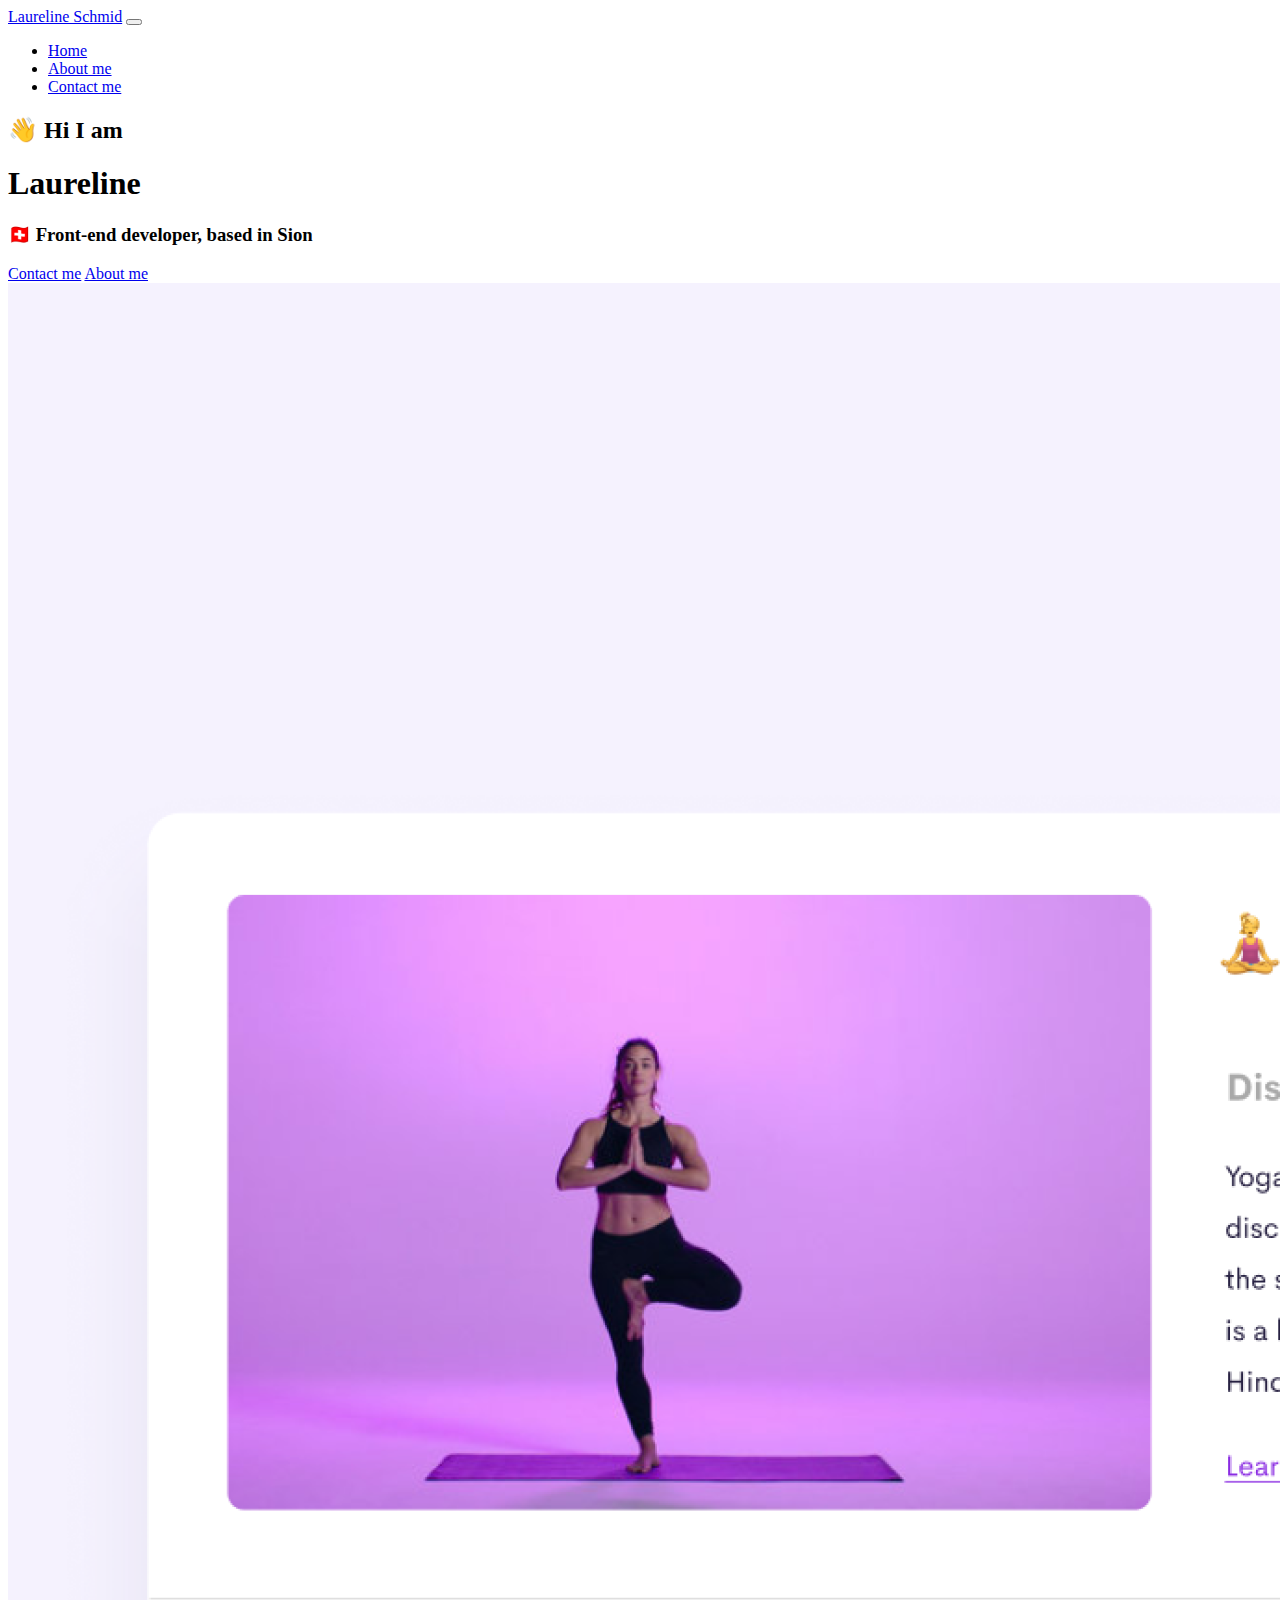
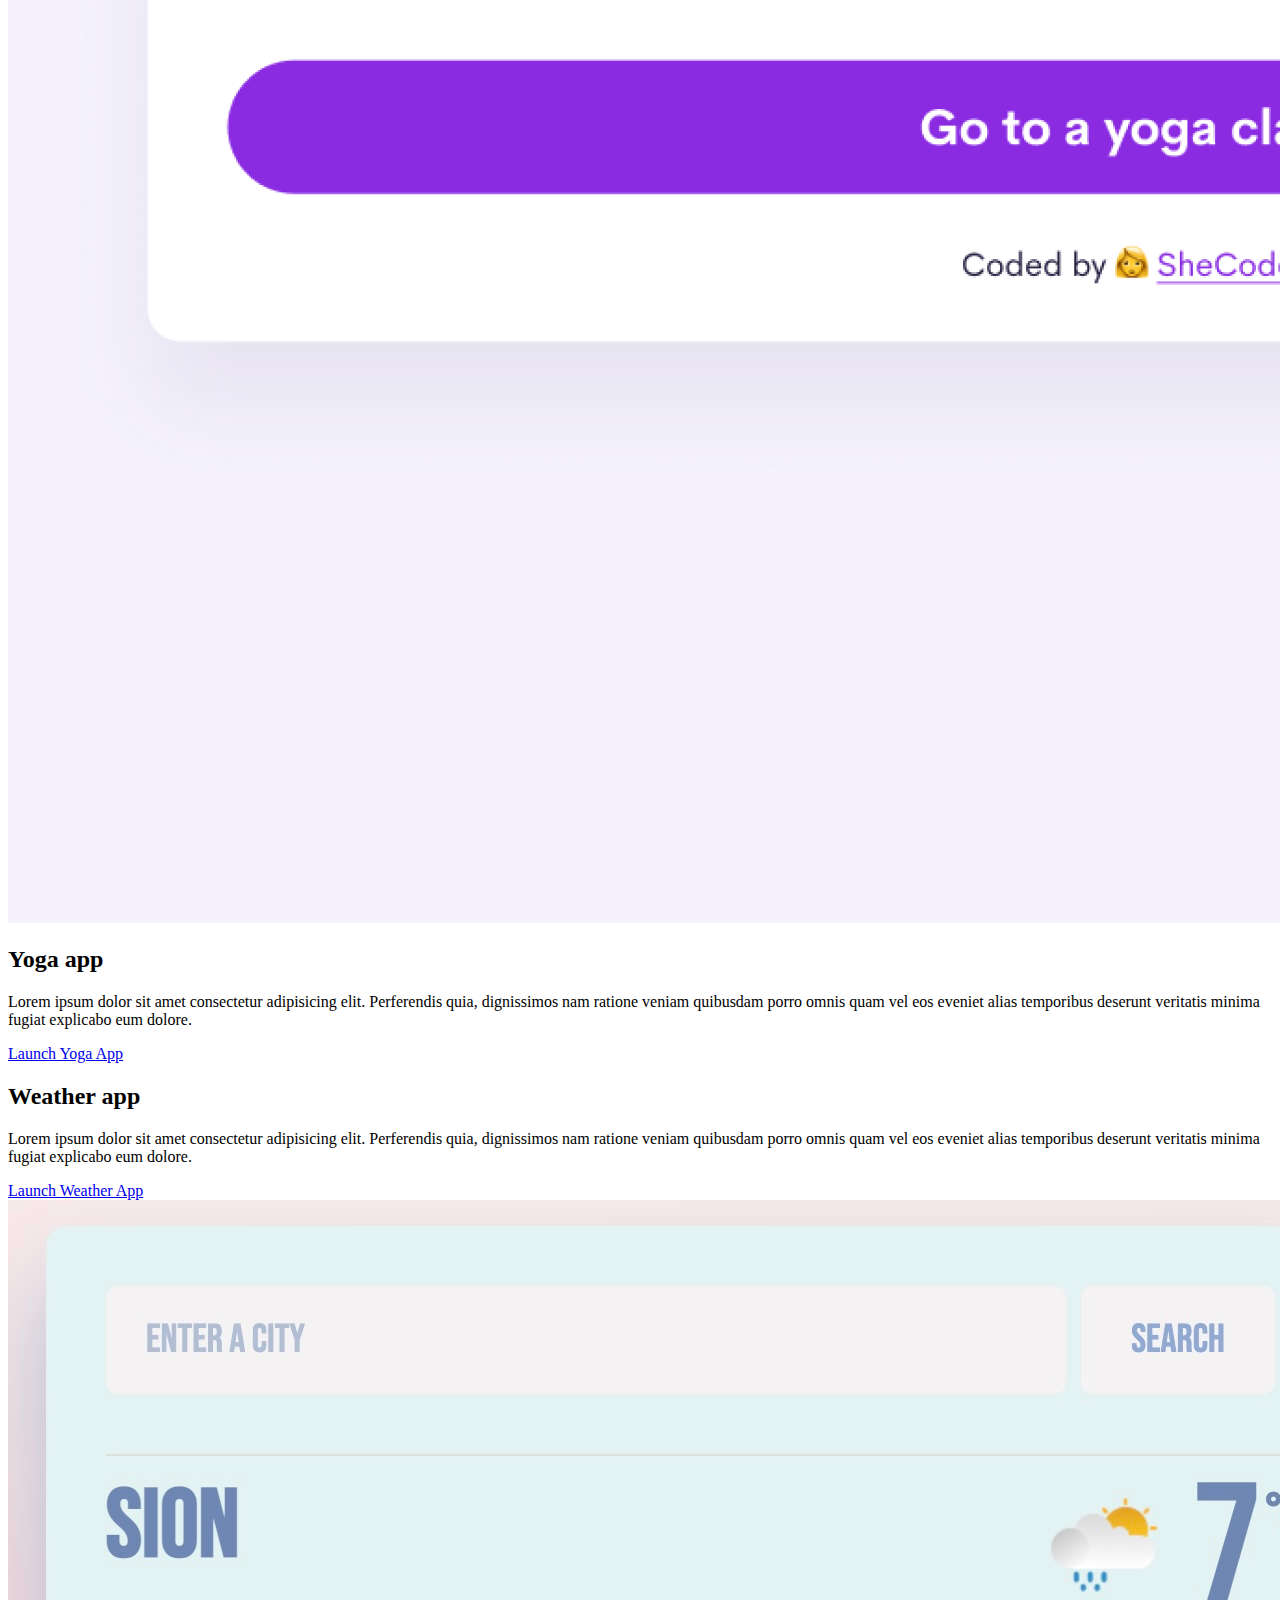
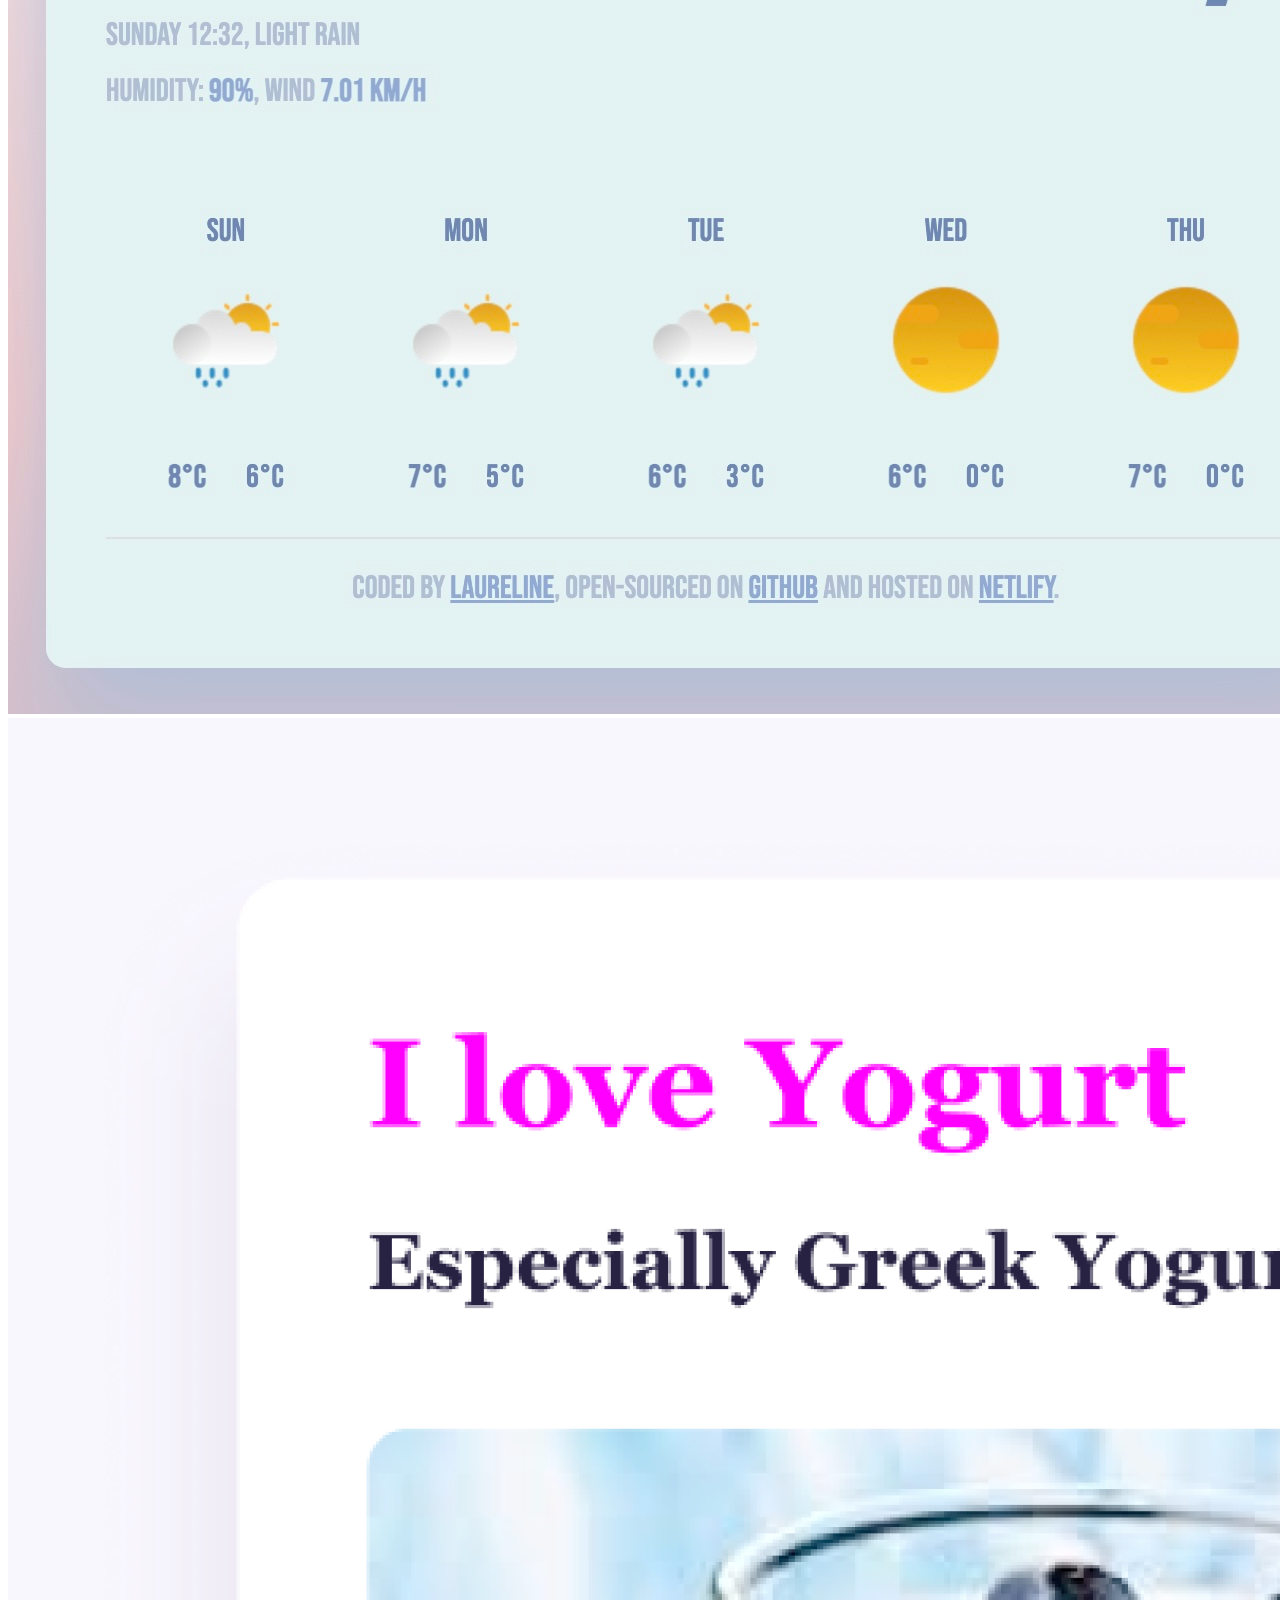
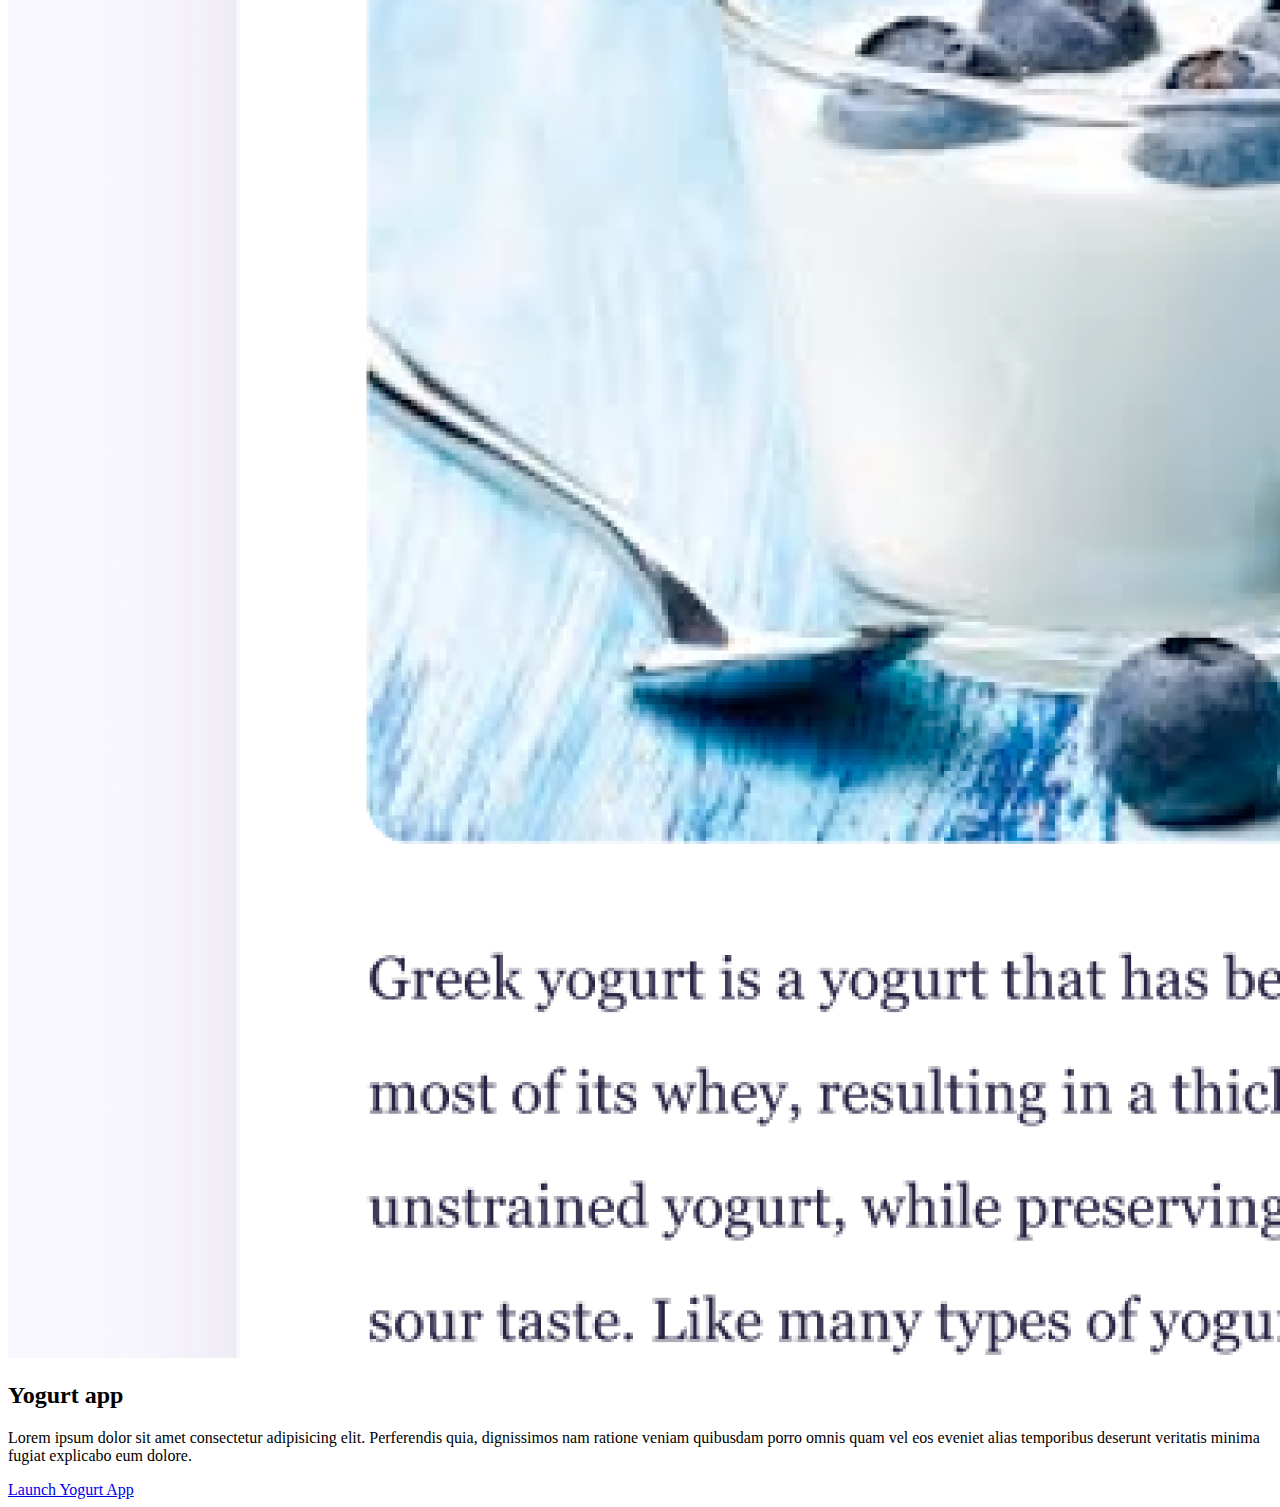
==== index.html @ 8aed4095 "Added basics of the project to the repository" ====
<!DOCTYPE html>
<html lang="en">
  <head>
    <meta charset="UTF-8" />
    <meta http-equiv="X-UA-Compatible" content="IE=edge" />
    <meta name="viewport" content="width=device-width, initial-scale=1.0" />
    <meta
      name="description"
      content="This page shows all my projects from the SheCodes Bootcamp"
    />
    <title>Laureline's page</title>
    <link rel="stylesheet" href="style.css" />
    <link
      href="https://cdn.jsdelivr.net/npm/bootstrap@5.0.0-beta2/dist/css/bootstrap.min.css"
      rel="stylesheet"
      integrity="sha384-BmbxuPwQa2lc/FVzBcNJ7UAyJxM6wuqIj61tLrc4wSX0szH/Ev+nYRRuWlolflfl"
      crossorigin="anonymous"
    />
    <script
      src="https://cdn.jsdelivr.net/npm/bootstrap@5.0.0-beta2/dist/js/bootstrap.bundle.min.js"
      integrity="sha384-b5kHyXgcpbZJO/tY9Ul7kGkf1S0CWuKcCD38l8YkeH8z8QjE0GmW1gYU5S9FOnJ0"
      crossorigin="anonymous"
    ></script>
  </head>
  <body>
    <nav class="navbar navbar-expand-lg navbar-light bg-light fixed-top">
      <div class="container">
        <a class="navbar-brand" href="index.html">Laureline Schmid</a>
        <button
          class="navbar-toggler"
          type="button"
          data-bs-toggle="collapse"
          data-bs-target="#navbarNav"
          aria-controls="navbarNav"
          aria-expanded="false"
          aria-label="Toggle navigation"
        >
          <span class="navbar-toggler-icon"></span>
        </button>
        <div class="collapse navbar-collapse" id="navbarNav">
          <ul class="navbar-nav">
            <li class="nav-item">
              <a class="nav-link active" aria-current="page" href="index.html"
                >Home</a
              >
            </li>
            <li class="nav-item">
              <a class="nav-link" href="about.html">About me</a>
            </li>
            <li class="nav-item">
              <a class="nav-link" href="about.html#contact">Contact me</a>
            </li>
          </ul>
        </div>
      </div>
    </nav>
    <h2 class="text-center mt-5">👋 Hi I am</h2>
    <h1 class="text-center">Laureline</h1>
    <h3 class="text-center">🇨🇭 Front-end developer, based in Sion</h3>
    <div class="navigation-links mb-5 d-flex justify-content-evenly">
      <a href="about.html#contact" class="primary-link">Contact me</a>
      <a href="about.html" class="secondary-link">About me</a>
    </div>
    <div class="container">
      <div class="row">
        <div class="col-md-6">
          <img src="images/yoga.png" class="img-fluid rounded" />
        </div>
        <div class="col-md-6">
          <h2 class="mb-3">Yoga app</h2>
          <p>
            Lorem ipsum dolor sit amet consectetur adipisicing elit. Perferendis
            quia, dignissimos nam ratione veniam quibusdam porro omnis quam vel
            eos eveniet alias temporibus deserunt veritatis minima fugiat
            explicabo eum dolore.
          </p>
          <div class="mt-5">
            <a href="#" class="primary-link">Launch Yoga App</a>
          </div>
        </div>
      </div>
      <div class="row mt-5">
        <div class="col-md-6">
          <h2 class="mb-3">Weather app</h2>
          <p>
            Lorem ipsum dolor sit amet consectetur adipisicing elit. Perferendis
            quia, dignissimos nam ratione veniam quibusdam porro omnis quam vel
            eos eveniet alias temporibus deserunt veritatis minima fugiat
            explicabo eum dolore.
          </p>
          <div class="mb-5 mt-5">
            <a href="https://schmidimeteo.netlify.app/" class="primary-link"
              >Launch Weather App</a
            >
          </div>
        </div>
        <div class="col-md-6">
          <img src="images/weatherapp.jpg" class="img-fluid rounded" />
        </div>
      </div>
      <div class="row mt-5">
        <div class="col-md-6">
          <img src="images/yogurt.png" class="img-fluid rounded" />
        </div>
        <div class="col-md-6">
          <h2 class="mb-3">Yogurt app</h2>
          <p>
            Lorem ipsum dolor sit amet consectetur adipisicing elit. Perferendis
            quia, dignissimos nam ratione veniam quibusdam porro omnis quam vel
            eos eveniet alias temporibus deserunt veritatis minima fugiat
            explicabo eum dolore.
          </p>
          <div class="mt-5">
            <a href="#" class="primary-link">Launch Yogurt App</a>
          </div>
        </div>
      </div>
    </div>
  </body>
</html>
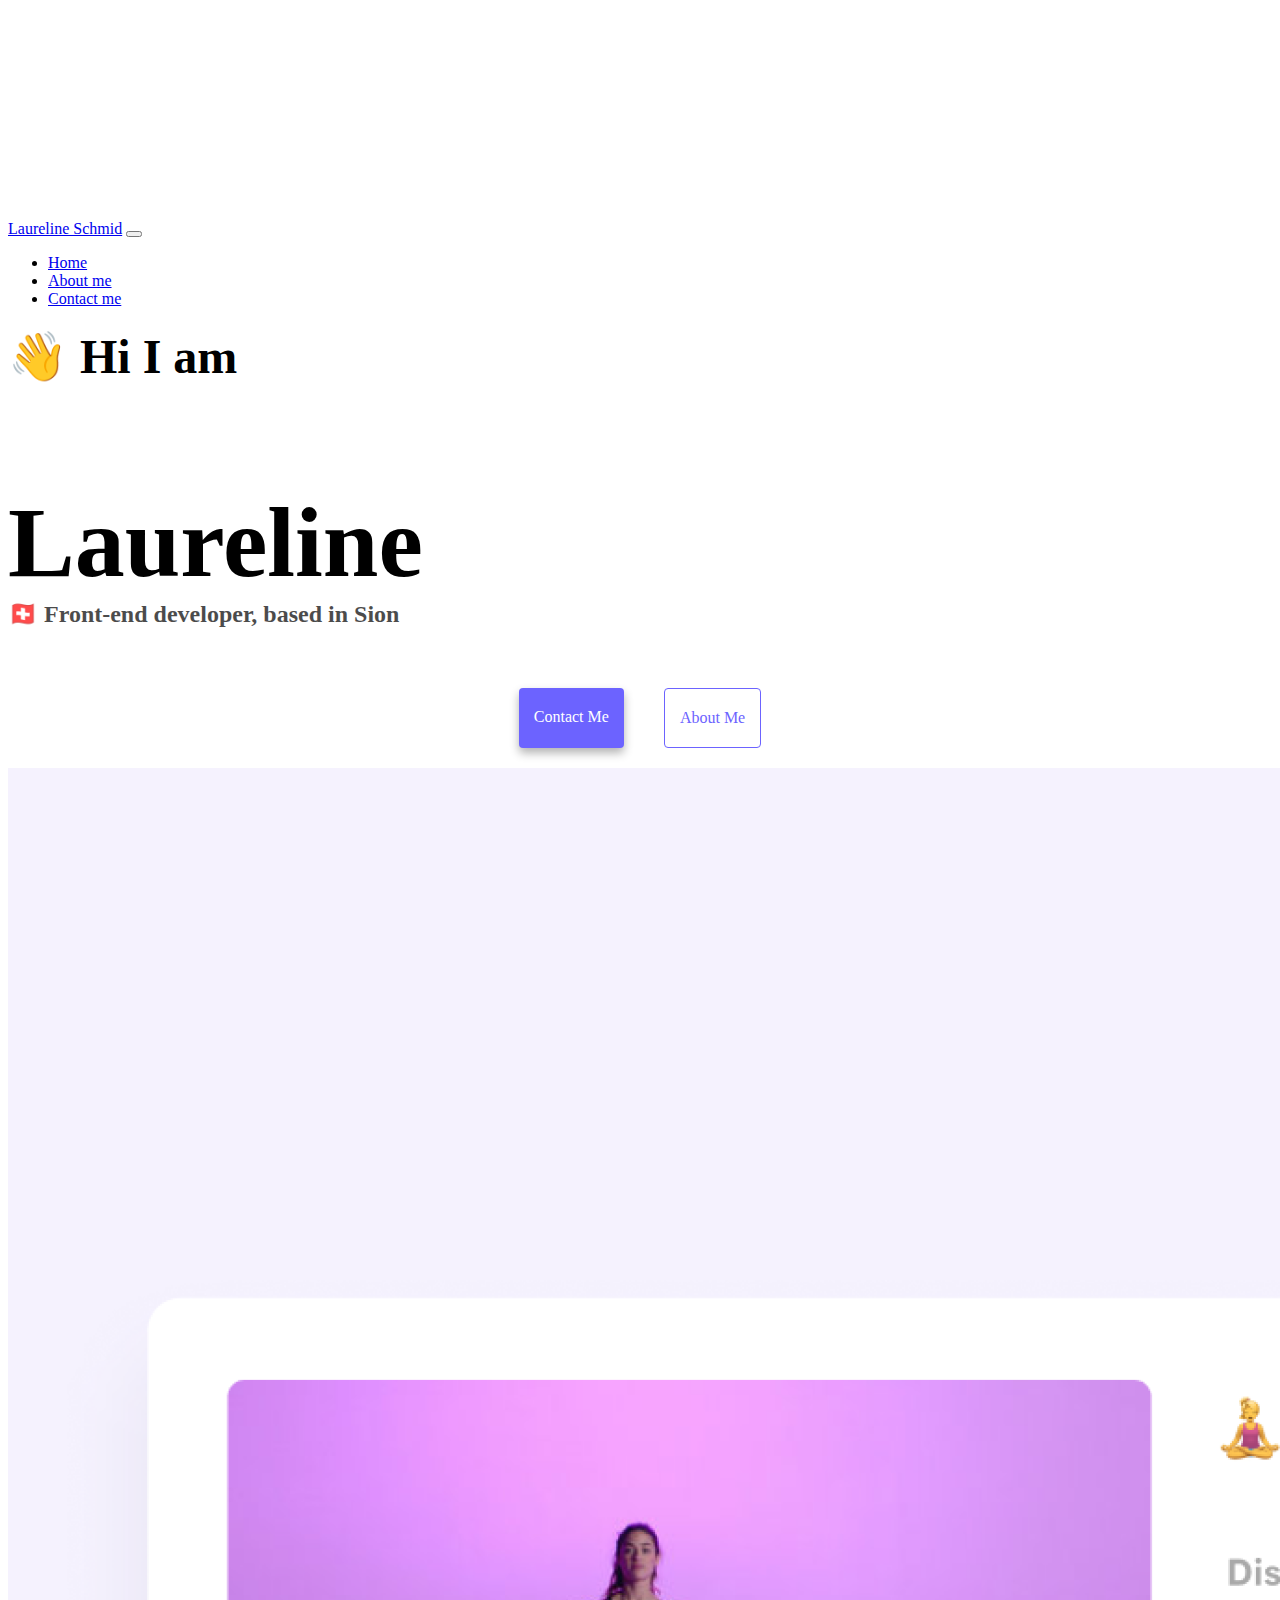
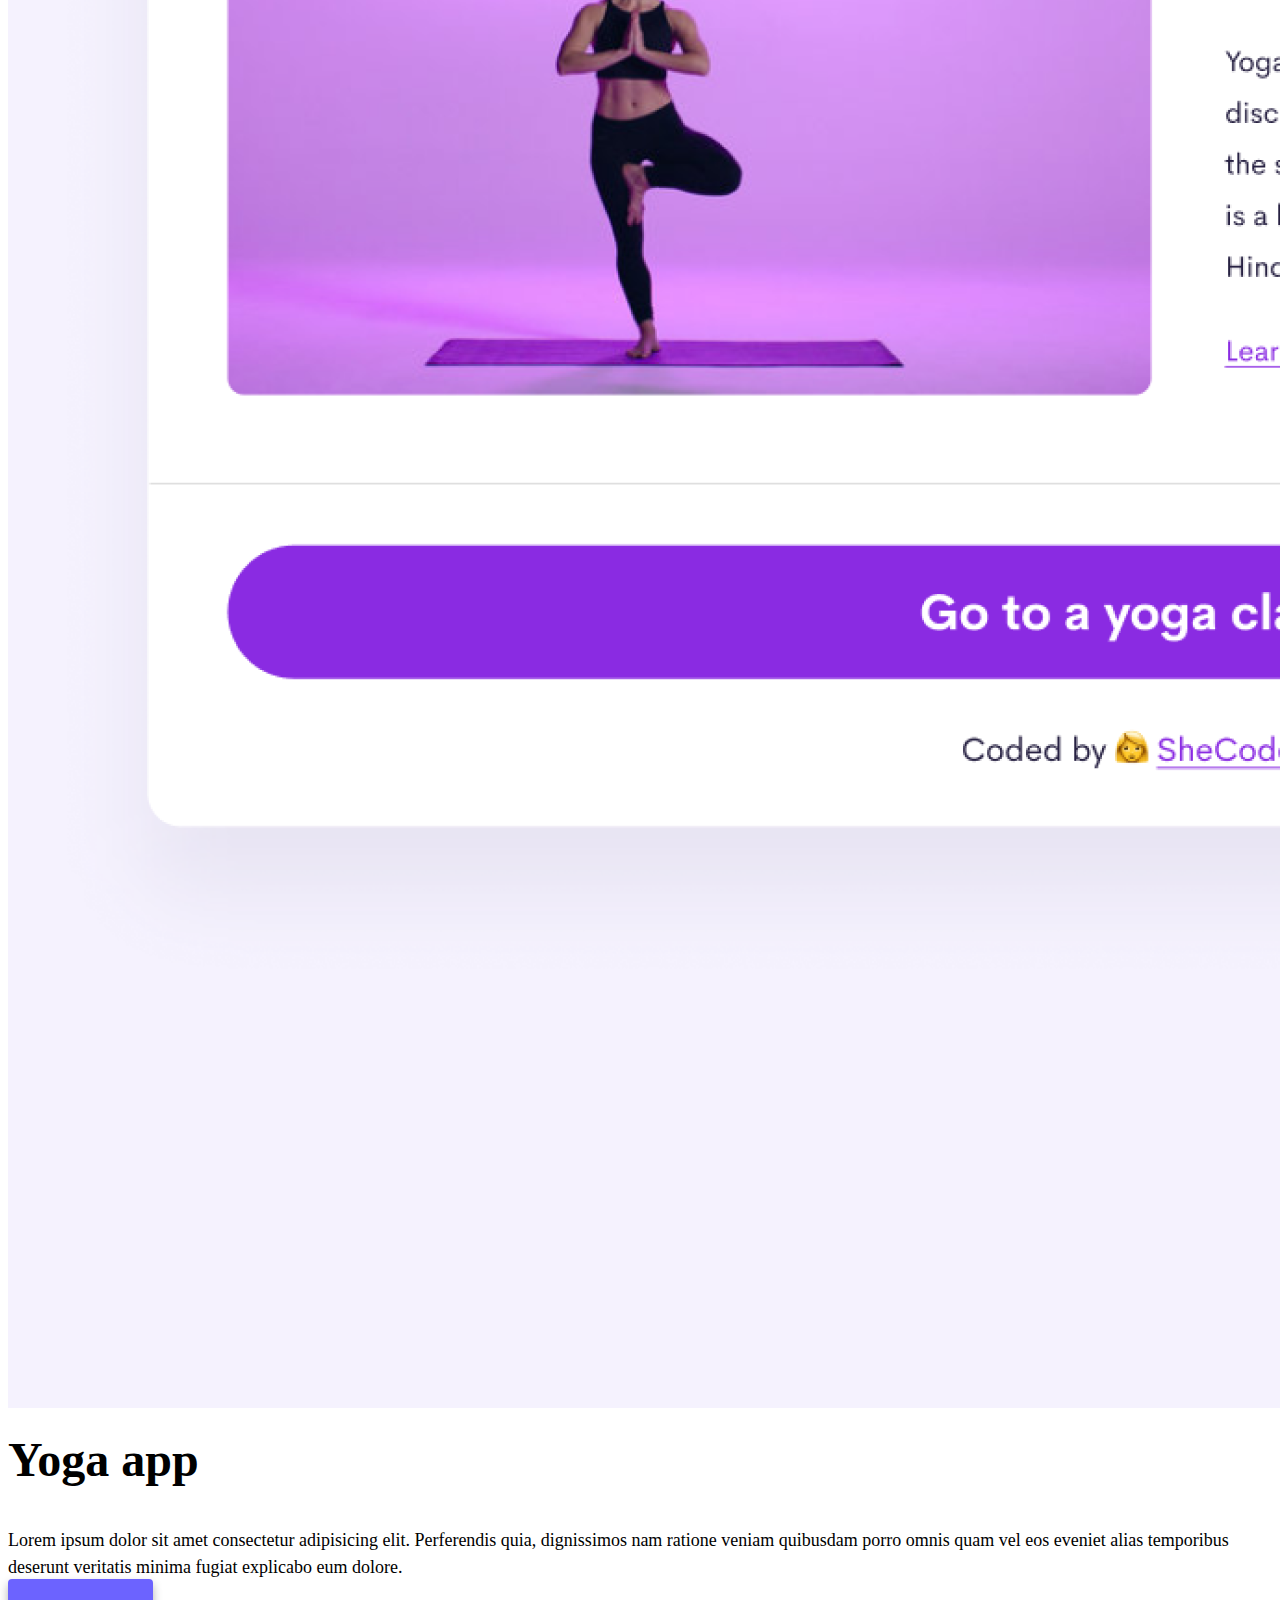
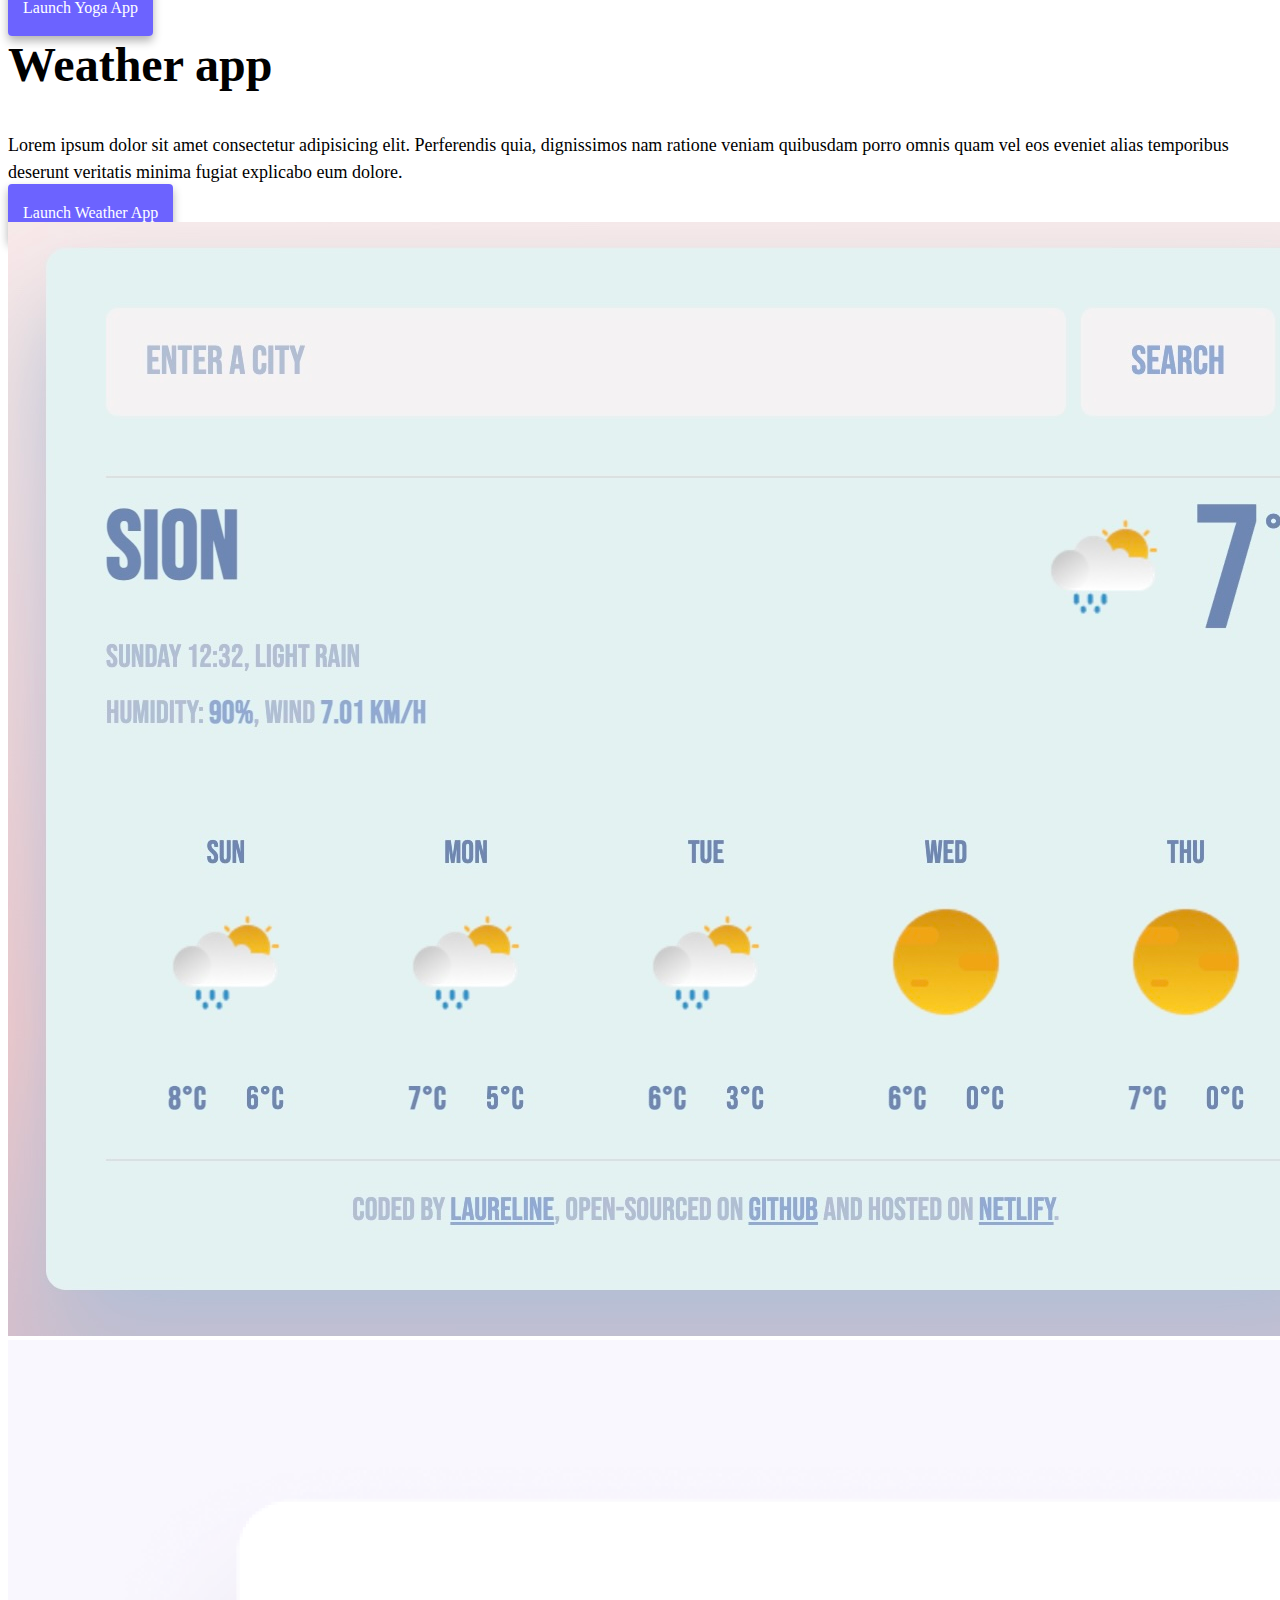
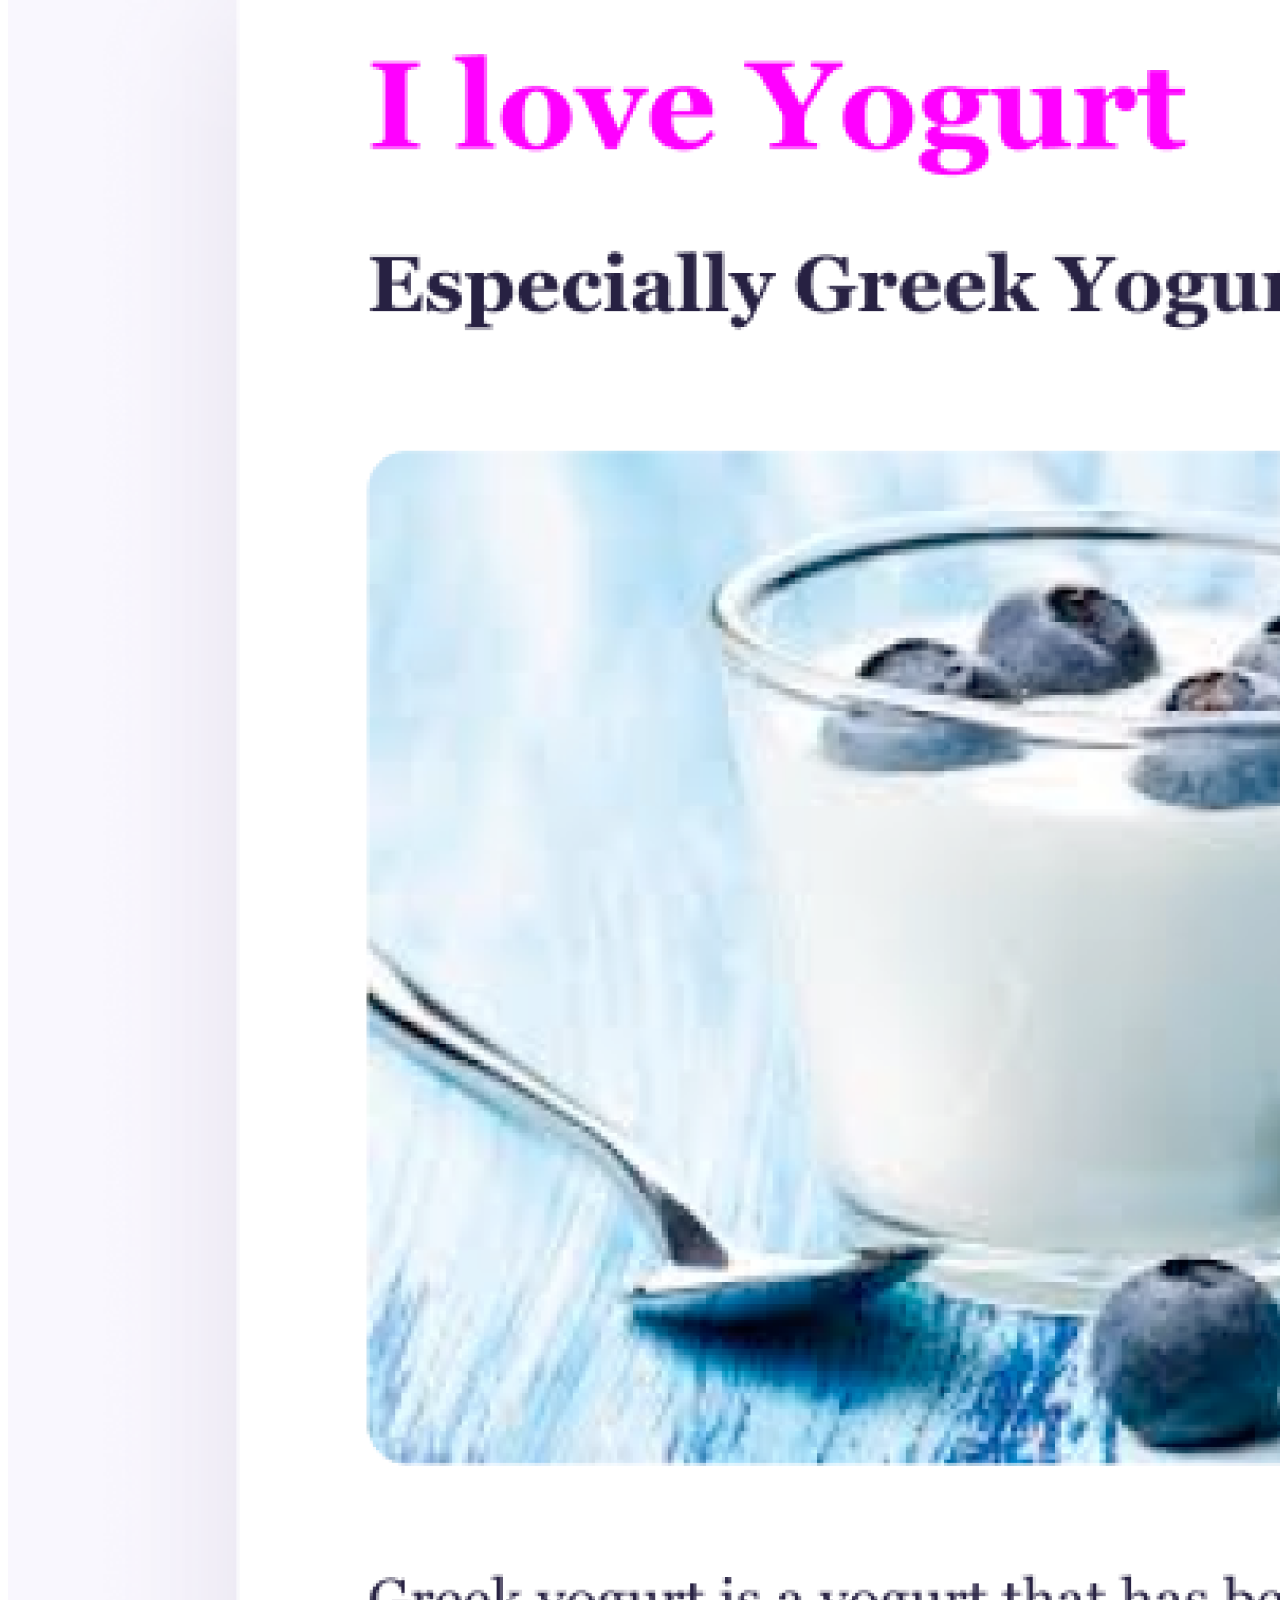
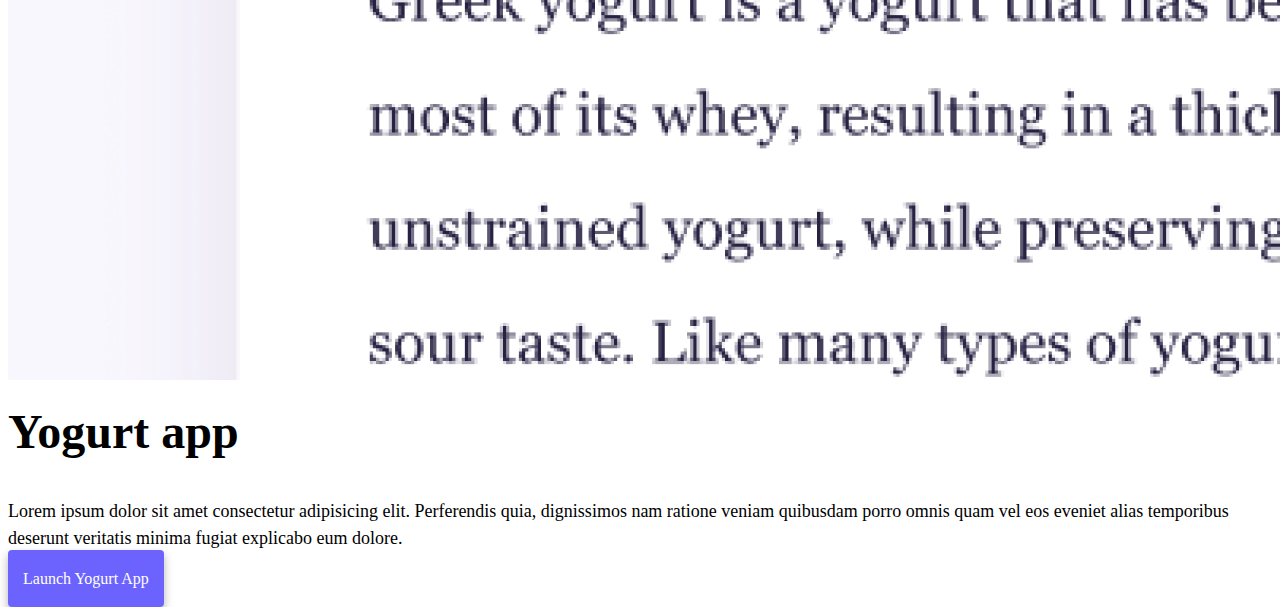
==== commit 71f1264e: "Added live server and SEO" ====
--- a/index.html
+++ b/index.html
@@ -9,7 +9,7 @@
       content="This page shows all my projects from the SheCodes Bootcamp"
     />
     <title>Laureline's page</title>
-    <link rel="stylesheet" href="style.css" />
+    <link rel="stylesheet" href="/css/style.css" />
     <link
       href="https://cdn.jsdelivr.net/npm/bootstrap@5.0.0-beta2/dist/css/bootstrap.min.css"
       rel="stylesheet"
@@ -25,7 +25,7 @@
   <body>
     <nav class="navbar navbar-expand-lg navbar-light bg-light fixed-top">
       <div class="container">
-        <a class="navbar-brand" href="index.html">Laureline Schmid</a>
+        <a class="navbar-brand" href="/index.html">Laureline Schmid</a>
         <button
           class="navbar-toggler"
           type="button"
@@ -40,15 +40,15 @@
         <div class="collapse navbar-collapse" id="navbarNav">
           <ul class="navbar-nav">
             <li class="nav-item">
-              <a class="nav-link active" aria-current="page" href="index.html"
+              <a class="nav-link active" aria-current="page" href="/index.html"
                 >Home</a
               >
             </li>
             <li class="nav-item">
-              <a class="nav-link" href="about.html">About me</a>
+              <a class="nav-link" href="/about.html">About me</a>
             </li>
             <li class="nav-item">
-              <a class="nav-link" href="about.html#contact">Contact me</a>
+              <a class="nav-link" href="/about.html#contact">Contact me</a>
             </li>
           </ul>
         </div>
@@ -58,13 +58,17 @@
     <h1 class="text-center">Laureline</h1>
     <h3 class="text-center">🇨🇭 Front-end developer, based in Sion</h3>
     <div class="navigation-links mb-5 d-flex justify-content-evenly">
-      <a href="about.html#contact" class="primary-link">Contact me</a>
-      <a href="about.html" class="secondary-link">About me</a>
+      <a href="/about.html#contact" class="primary-link">Contact me</a>
+      <a href="/about.html" class="secondary-link">About me</a>
     </div>
     <div class="container">
       <div class="row">
         <div class="col-md-6">
-          <img src="images/yoga.png" class="img-fluid rounded" />
+          <img
+            src="/images/yoga.png"
+            class="img-fluid rounded"
+            alt="Yoga app"
+          />
         </div>
         <div class="col-md-6">
           <h2 class="mb-3">Yoga app</h2>
@@ -95,12 +99,20 @@
           </div>
         </div>
         <div class="col-md-6">
-          <img src="images/weatherapp.jpg" class="img-fluid rounded" />
+          <img
+            src="/images/weatherapp.jpg"
+            class="img-fluid rounded"
+            alt="Weather app"
+          />
         </div>
       </div>
       <div class="row mt-5">
         <div class="col-md-6">
-          <img src="images/yogurt.png" class="img-fluid rounded" />
+          <img
+            src="/images/yogurt.png"
+            class="img-fluid rounded"
+            alt="Yogurt page"
+          />
         </div>
         <div class="col-md-6">
           <h2 class="mb-3">Yogurt app</h2>
--- a/css/style.css
+++ b/css/style.css
@@ -0,0 +1,90 @@
+:root {
+  --primary-color: #6c63ff;
+  --secondary-color: #f5f2fe;
+  --box-shadow: 0 5px 10px rgba(0, 0, 0, 0.3);
+}
+
+body {
+  margin-top: 150px;
+  padding-top: 70px;
+}
+
+h1,
+h3 {
+  margin: 0;
+}
+
+h1 {
+  font-size: 100px;
+  margin-top: 100px;
+}
+
+h2 {
+  font-size: 48px;
+  margin-top: 20px;
+}
+
+h3 {
+  font-size: 24px;
+  opacity: 0.7;
+}
+
+p {
+  font-size: 18px;
+  line-height: 1.5;
+}
+
+.navigation-links {
+  display: flex;
+  margin-top: 40px;
+  justify-content: center;
+}
+
+.navigation-links a {
+  margin: 20px;
+}
+
+.primary-link {
+  border-radius: 4px;
+  padding: 20px 15px;
+  text-decoration: none;
+  text-transform: capitalize;
+  background: var(--primary-color);
+  box-shadow: var(--box-shadow);
+  color: white;
+}
+
+.secondary-link {
+  border-radius: 4px;
+  padding: 20px 15px;
+  text-decoration: none;
+  text-transform: capitalize;
+  color: var(--primary-color);
+  border: 1px solid var(--primary-color);
+}
+
+.homepage-link {
+  color: var(--primary-color);
+  text-align: center;
+  display: block;
+}
+
+.about-paragraphs {
+  margin: 30px 0;
+}
+
+.about-paragraphs p {
+  margin: 10px;
+}
+
+.email-link {
+  display: flex;
+  justify-content: center;
+  color: var(--primary-color);
+  font-size: 28px;
+  text-decoration: none;
+}
+
+.email-link:hover {
+  text-decoration: underline;
+}
